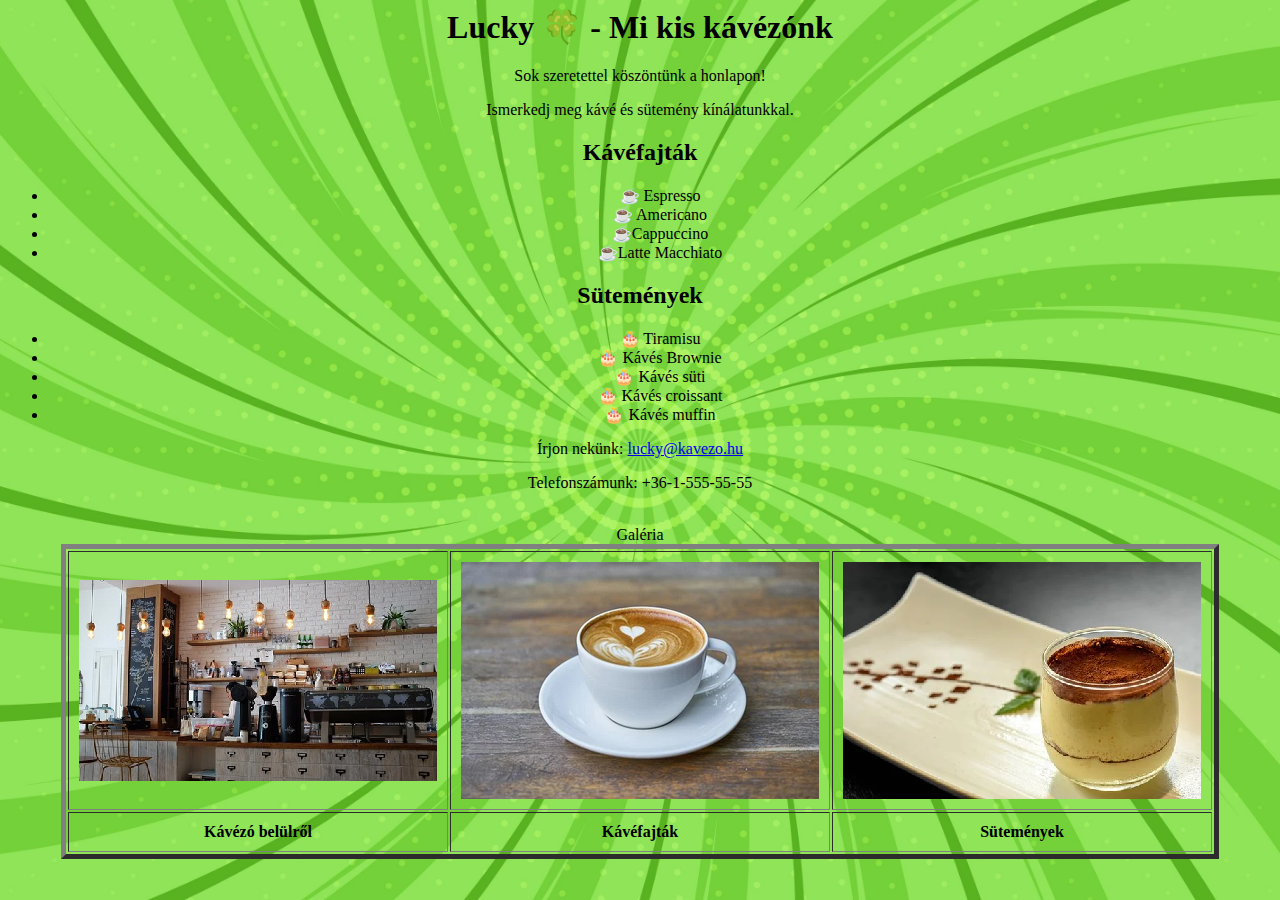
==== index.html @ 7ca674d2 "Initial commit" ====
<html lang="en">
<head>
    <meta http-equiv="Content-Type" content="text/html;charset=UTF-8">
    <title>Lucky</title>
    <style>
        body{
            background-image: url(green.jpg);
            background-attachment: fixed;
            background-size: cover;
            background-position: center;
        }
    </style>
</head>
<body bgcolor="lightgreen" vlink="green" alink="darkred">
    <div width="600" align="center">
    <h1><font face="Verdana">Lucky &#127808;  - Mi kis kávézónk</font></h1>    

    <p>Sok szeretettel köszöntünk a honlapon!</p>
    <p>Ismerkedj meg kávé és sütemény kínálatunkkal.</p>

    <h2><font face="Verdana">Kávéfajták</font></h2>

    <ul>
        <li>&#9749; Espresso</li>
        <li>&#9749; Americano</li>
        <li>&#9749;Cappuccino</li>
        <li>&#9749;Latte Macchiato</li>
    </ul>

    <h2><font face="Verdana">Sütemények</font></h2>

    <ul>
        <li>&#127874;  Tiramisu</li>
        <li>&#127874;  Kávés Brownie</li>
        <li>&#127874; Kávés süti</li>
        <li>&#127874; Kávés croissant</li>
        <li>&#127874;  Kávés muffin</li>
    </ul>

    <p>Írjon nekünk: <a href="#">lucky@kavezo.hu</a></p>
    <p>Telefonszámunk: +36-1-555-55-55</p>
    <br>
    <table border="5" cellspacing="2" cellpadding="10" halign="center" valign="center">
        <caption>Galéria</caption>
        <tr>
            <td><img src="kavezo.png"></td>
            <td><img src="cappuccino_k.png"></td>
            <td><img src="tiramisu_k.png"></td>
        </tr>
        <tr>
            <td><p align="center"><b>Kávézó belülről</b></p></td>
            <td><p align="center"><b>Kávéfajták</b></p></td>
            <td><p align="center"><b>Sütemények</b></p></td>
        </tr>
    </table>
</div>
</body>
</html>
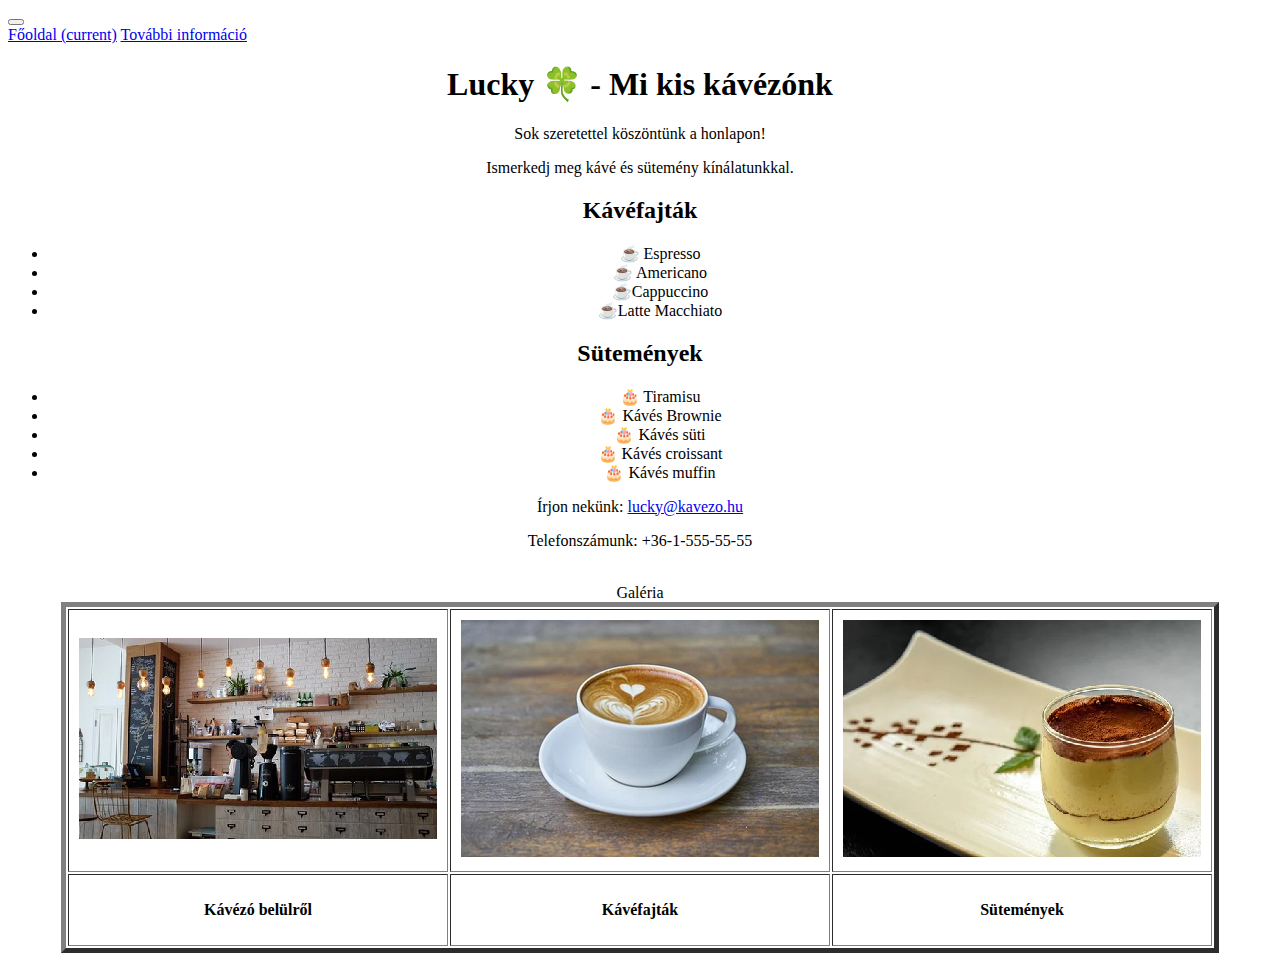
==== commit 3169730b: "1" ====
--- a/index.html
+++ b/index.html
@@ -1,58 +1,78 @@
+<!DOCTYPE html>
 <html lang="en">
-<head>
-    <meta http-equiv="Content-Type" content="text/html;charset=UTF-8">
-    <title>Lucky</title>
-    <style>
-        body{
-            background-image: url(green.jpg);
-            background-attachment: fixed;
-            background-size: cover;
-            background-position: center;
-        }
-    </style>
-</head>
-<body bgcolor="lightgreen" vlink="green" alink="darkred">
-    <div width="600" align="center">
-    <h1><font face="Verdana">Lucky &#127808;  - Mi kis kávézónk</font></h1>    
+    <head>
+        <meta charset="UTF-8">
+        <meta http-equiv="X-UA-Compatible" content="IE=edge">
+        <meta name="viewport" content="width=device-width, initial-scale=1.0">
+        <title>Lucky</title>
+    </head>
+    <body>
+        <header class="container">
+        </header>
+        <nav class="container navbar navbar-expand-lg navbar-light">
+            <button class="navbar-toggler ml-auto" type="button" data-toggle="collapse" data-target="#navbarNavAltMarkup"
+                aria-controls="navbarNavAltMarkup" aria-expanded="false" aria-label="Toggle navigation">
+                <span class="navbar-toggler-icon"></span>
+            </button>
+            <div class="collapse navbar-collapse" id="navbarNavAltMarkup">
+                <div class="navbar-nav">
+                    <a class="nav-link" href="index.html">Főoldal <span class="sr-only">(current)</span></a>
+                    <a class="nav-link" href="https://digitalistemahet.hu/temahetrol?msclkid=2b2e0e61b63a11eca8ff1c51d4fe4589" target="_blank">További
+                        információ</a>
+                </div>
+            </div>
+        </nav>
+        <div align="center">
+            <h1>Lucky &#127808;  - Mi kis kávézónk</h1> 
+            <p>Sok szeretettel köszöntünk a honlapon!</p>
+            <p>Ismerkedj meg kávé és sütemény kínálatunkkal.</p>
 
-    <p>Sok szeretettel köszöntünk a honlapon!</p>
-    <p>Ismerkedj meg kávé és sütemény kínálatunkkal.</p>
+            <h2>Kávéfajták</h2>
+            <ul>
+                <li>&#9749; Espresso</li>
+                <li>&#9749; Americano</li>
+                <li>&#9749;Cappuccino</li>
+                <li>&#9749;Latte Macchiato</li>
+            </ul>
 
-    <h2><font face="Verdana">Kávéfajták</font></h2>
 
-    <ul>
-        <li>&#9749; Espresso</li>
-        <li>&#9749; Americano</li>
-        <li>&#9749;Cappuccino</li>
-        <li>&#9749;Latte Macchiato</li>
-    </ul>
 
-    <h2><font face="Verdana">Sütemények</font></h2>
 
-    <ul>
-        <li>&#127874;  Tiramisu</li>
-        <li>&#127874;  Kávés Brownie</li>
-        <li>&#127874; Kávés süti</li>
-        <li>&#127874; Kávés croissant</li>
-        <li>&#127874;  Kávés muffin</li>
-    </ul>
 
-    <p>Írjon nekünk: <a href="#">lucky@kavezo.hu</a></p>
-    <p>Telefonszámunk: +36-1-555-55-55</p>
-    <br>
-    <table border="5" cellspacing="2" cellpadding="10" halign="center" valign="center">
-        <caption>Galéria</caption>
-        <tr>
-            <td><img src="kavezo.png"></td>
-            <td><img src="cappuccino_k.png"></td>
-            <td><img src="tiramisu_k.png"></td>
-        </tr>
-        <tr>
-            <td><p align="center"><b>Kávézó belülről</b></p></td>
-            <td><p align="center"><b>Kávéfajták</b></p></td>
-            <td><p align="center"><b>Sütemények</b></p></td>
-        </tr>
-    </table>
-</div>
-</body>
-</html>+
+
+
+
+
+            <h2><font face="Verdana">Sütemények</font></h2>
+
+            <ul>
+                <li>&#127874;  Tiramisu</li>
+                <li>&#127874;  Kávés Brownie</li>
+                <li>&#127874; Kávés süti</li>
+                <li>&#127874; Kávés croissant</li>
+                <li>&#127874;  Kávés muffin</li>
+            </ul>
+        
+            <p>Írjon nekünk: <a href="#">lucky@kavezo.hu</a></p>
+            <p>Telefonszámunk: +36-1-555-55-55</p>
+            <br>
+            <table border="5" cellspacing="2" cellpadding="10" halign="center" valign="center">
+                <caption>Galéria</caption>
+                <tr>
+                    <td><img src="kavezo.png"></td>
+                    <td><img src="cappuccino_k.png"></td>
+                    <td><img src="tiramisu_k.png"></td>
+                </tr>
+                <tr>
+                    <td><p align="center"><b>Kávézó belülről</b></p></td>
+                    <td><p align="center"><b>Kávéfajták</b></p></td>
+                    <td><p align="center"><b>Sütemények</b></p></td>
+                </tr>
+            </table>
+
+
+
+        </div>
+    </body>
+</html>
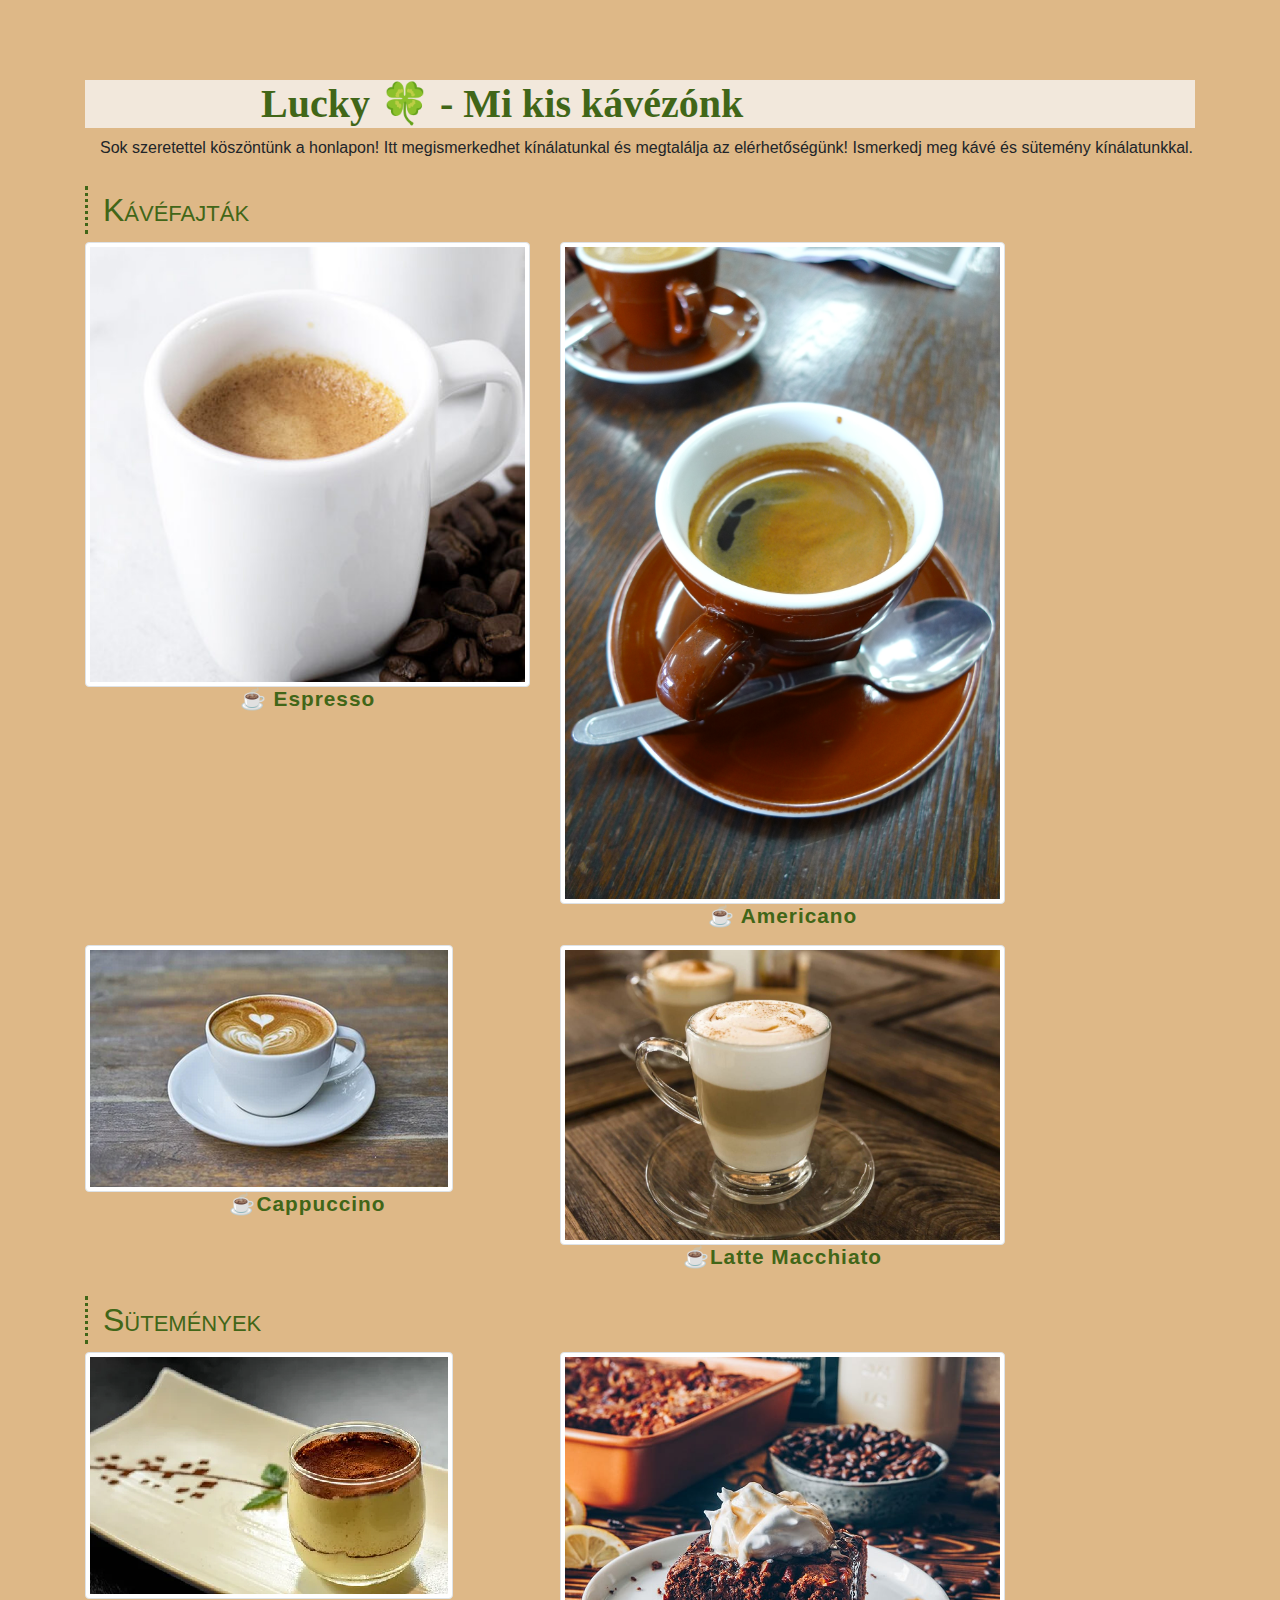
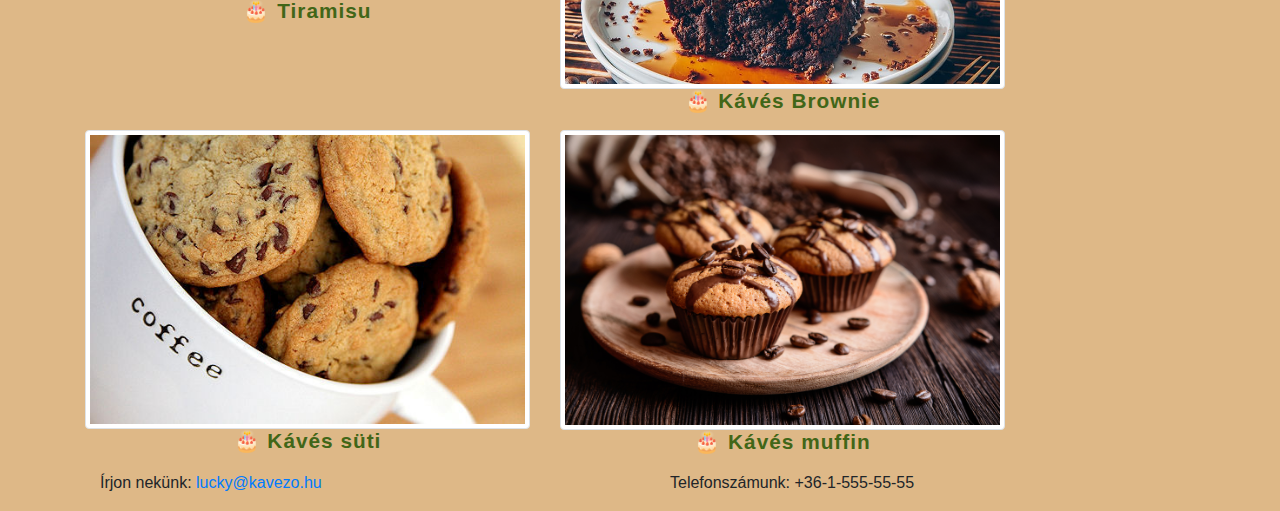
==== commit 892db068: "Csaba_end" ====
--- a/index.html
+++ b/index.html
@@ -1,78 +1,85 @@
 <!DOCTYPE html>
 <html lang="en">
-    <head>
-        <meta charset="UTF-8">
-        <meta http-equiv="X-UA-Compatible" content="IE=edge">
-        <meta name="viewport" content="width=device-width, initial-scale=1.0">
-        <title>Lucky</title>
-    </head>
-    <body>
-        <header class="container">
-        </header>
-        <nav class="container navbar navbar-expand-lg navbar-light">
-            <button class="navbar-toggler ml-auto" type="button" data-toggle="collapse" data-target="#navbarNavAltMarkup"
-                aria-controls="navbarNavAltMarkup" aria-expanded="false" aria-label="Toggle navigation">
-                <span class="navbar-toggler-icon"></span>
-            </button>
-            <div class="collapse navbar-collapse" id="navbarNavAltMarkup">
-                <div class="navbar-nav">
-                    <a class="nav-link" href="index.html">Főoldal <span class="sr-only">(current)</span></a>
-                    <a class="nav-link" href="https://digitalistemahet.hu/temahetrol?msclkid=2b2e0e61b63a11eca8ff1c51d4fe4589" target="_blank">További
-                        információ</a>
-                </div>
+
+<head>
+    <meta charset="UTF-8">
+    <meta http-equiv="X-UA-Compatible" content="IE=edge">
+    <meta name="viewport" content="width=device-width, initial-scale=1.0">
+    <title>Lucky</title>
+    <link rel="stylesheet" href="bootstrap/css/bootstrap.min.css">
+    <link rel="stylesheet" href="stytle.css">
+</head>
+
+<body>
+    <main class="container ">
+        <article class="row">
+            <div class="col-12">
+                <h1>Lucky &#127808; - Mi kis kávézónk</h1>
+                <p>
+                    Sok szeretettel köszöntünk a honlapon! Itt megismerkedhet kínálatunkal és megtalálja az
+                    elérhetőségünk! Ismerkedj meg kávé és sütemény kínálatunkkal.
+                </p>
             </div>
-        </nav>
-        <div align="center">
-            <h1>Lucky &#127808;  - Mi kis kávézónk</h1> 
-            <p>Sok szeretettel köszöntünk a honlapon!</p>
-            <p>Ismerkedj meg kávé és sütemény kínálatunkkal.</p>
-
-            <h2>Kávéfajták</h2>
-            <ul>
-                <li>&#9749; Espresso</li>
-                <li>&#9749; Americano</li>
-                <li>&#9749;Cappuccino</li>
-                <li>&#9749;Latte Macchiato</li>
-            </ul>
+        </article>
+        <article class="row">
+            <div class="col-12">
+                <h2 id="leggyakoribb">Kávéfajták</h2>
+            </div>
+            <div class="col-sm-8 col-lg-5">
+                <img src="img/espresso.jpg" alt="espresso" class="img-fluid img-thumbnail">
+                <h3>&#9749; Espresso</h3>
+                <p></p>
+            </div>
+            <div class="col-sm-8 col-lg-5">
+                <img src="img/americano.jpg" alt="americano" class="img-fluid img-thumbnail">
+                <h3>&#9749; Americano</h3>
+                <p></p>
+            </div>
+            <div class="col-sm-8 col-lg-5">
+                <img src="img/cappuccino_k.png" alt="cappuccino" class="img-fluid img-thumbnail">
+                <h3>&#9749;Cappuccino</h3>
+                <p></p>
+            </div>
+            <div class="col-sm-8 col-lg-5">
+                <img src="img/Latte-Macchiato.jpg" alt="latte" class="img-fluid img-thumbnail">
+                <h3>&#9749;Latte Macchiato</h3>
+                <p></p>
+            </div>
+        </article>
+        <article class="row">
+            <div class="col-12">
+                <h2 id="leggyakoribb">Sütemények</h2>
+            </div>
+            <div class="col-sm-8 col-lg-5">
+                <img src="img/tiramisu_k.png" alt="tiramisu" class="img-fluid img-thumbnail">
+                <h3>&#127874; Tiramisu</h3>
+                <p></p>
+            </div>
+            <div class="col-sm-8 col-lg-5">
+                <img src="img/kaffee-brownies.jpg" alt="brownie" class="img-fluid img-thumbnail">
+                <h3>&#127874; Kávés Brownie</h3>
+                <p></p>
+            </div>
+            <div class="col-sm-8 col-lg-5">
+                <img src="img/Kaves-keksz.jpg" alt="keksz" class="img-fluid img-thumbnail">
+                <h3>&#127874; Kávés süti</h3>
+                <p></p>
+            </div>
+            <div class="col-sm-8 col-lg-5">
+                <img src="img/kaves-muffin.jpg" alt="muffin" class="img-fluid img-thumbnail">
+                <h3>&#127874; Kávés muffin</h3>
+                <p></p>
+            </div>
+            <div class="col-sm-6 col-lg-6">
+                <p>Írjon nekünk: <a href="#">lucky@kavezo.hu</a></p>
+            </div>
+            <div class="col-sm-6 col-lg-6">
+                <p>Telefonszámunk: +36-1-555-55-55</p>
+            </div>
+        </article>
+    </main>
 
 
 
-
-
-
-
-
-
-
-            <h2><font face="Verdana">Sütemények</font></h2>
-
-            <ul>
-                <li>&#127874;  Tiramisu</li>
-                <li>&#127874;  Kávés Brownie</li>
-                <li>&#127874; Kávés süti</li>
-                <li>&#127874; Kávés croissant</li>
-                <li>&#127874;  Kávés muffin</li>
-            </ul>
-        
-            <p>Írjon nekünk: <a href="#">lucky@kavezo.hu</a></p>
-            <p>Telefonszámunk: +36-1-555-55-55</p>
-            <br>
-            <table border="5" cellspacing="2" cellpadding="10" halign="center" valign="center">
-                <caption>Galéria</caption>
-                <tr>
-                    <td><img src="kavezo.png"></td>
-                    <td><img src="cappuccino_k.png"></td>
-                    <td><img src="tiramisu_k.png"></td>
-                </tr>
-                <tr>
-                    <td><p align="center"><b>Kávézó belülről</b></p></td>
-                    <td><p align="center"><b>Kávéfajták</b></p></td>
-                    <td><p align="center"><b>Sütemények</b></p></td>
-                </tr>
-            </table>
-
-
-
-        </div>
-    </body>
-</html>
+</body>
+</html>--- a/stytle.css
+++ b/stytle.css
@@ -0,0 +1,53 @@
+
+
+h1{
+    background-color: rgba(248, 248, 248,0.75);
+    margin-top: 80px;
+    padding-left: 11rem; 
+    font-family: Verdana;   
+    color: #416618;
+    font-weight: bold;
+}
+
+h2{    
+    margin-top: 10px;    
+    color:  #416618;
+    border-left: 3px dotted  #416618;
+    font-variant: small-caps;
+    padding: 5px 15px;
+}
+
+h3{    
+    font-weight: bold;
+    color: #416618;    
+    text-align: center;
+    font-size: 1.3rem;
+    letter-spacing: 1px;
+}
+
+
+li{
+    list-style-image: url();
+    float: left;
+    margin-left: 40px;
+}
+
+
+td,th{
+    text-align: center;
+}
+
+thead>tr:first-child{    
+    letter-spacing: 2px;  
+    text-transform: uppercase;  
+}
+
+.navbar{
+    background-color: #00fd22;
+}
+
+p{
+    text-align: justify;
+    text-indent: 15px;
+}
+body{background-color: burlywood; }